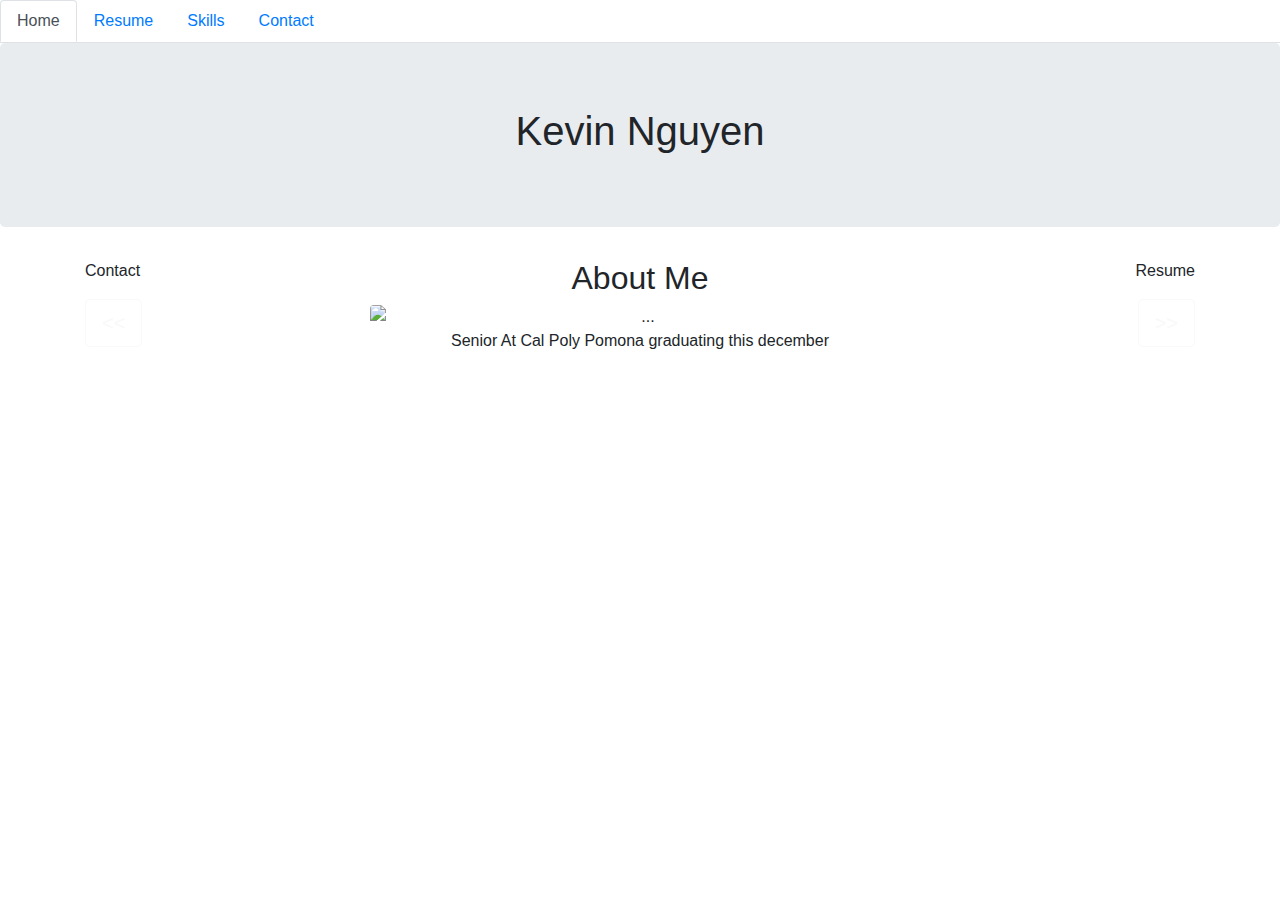
==== index.html @ 86f66101 "fixed broken contact link" ====
<!DOCTYPE html>
<html lang="en">
<head>
    <meta charset="UTF-8">
    <meta name="viewport" content="width=device-width, initial-scale=1.0">
    <meta http-equiv="X-UA-Compatible" content="ie=edge">
    <link rel="stylesheet" href="https://stackpath.bootstrapcdn.com/bootstrap/4.3.1/css/bootstrap.min.css" integrity="sha384-ggOyR0iXCbMQv3Xipma34MD+dH/1fQ784/j6cY/iJTQUOhcWr7x9JvoRxT2MZw1T" crossorigin="anonymous">
    <link rel ="stylesheet" href="styles.css">
	<title>Alexandra Hunter</title>
	<link rel="shortcut icon" href="img/corn.png" />
</head>
<body> <!--class="p-3 mb-2 bg-warning text-white"-->
    <nav class ="nav nav-tabs" id="nav">
        <a class="nav-link active" href="#" id="active">Home</a>
        <a class="nav-link" href="subpages/Resume.html" id="nonactive">Resume</a>
        <a class="nav-link" href="subpages/Skills.html" id="nonactive">Skills</a>
        <a class="nav-link" href="subpages/Contact.html" id="nonactive">Contact</a>

    </nav>
    <section class ="jumbotron" id="jumbo">
        <h1 align="center">Kevin Nguyen</h1>
        <!--<p>Lodrem ipsum dolor sit amet consectetur adipisicing elit. Ad repellat blanditiis provident quisquam mollitia animi ab, autem ullam maiores labore similique, voluptas magnam deleniti molestias perferendis vero quod illum cupiditate?</p>-->
    </section>
    <section class="container" id="ct">
	
        <div class="row">
            <div align="left" class="col">
			<p>Contact</p>
			<a class=" btn btn-outline-light btn-lg" href="subpages/Contact.html" role="button"><<</a>
            </div>
            <div align= "center" class="col-6">
				<h2 align="center">About Me</h2>
				<img  align="center" src="img/HeadShot.jpg" class="rounded mx-auto d-block" alt="..." id="me">
                <p align="center">Senior At Cal Poly Pomona graduating this december</p>
            </div>
            <div align="right" class="col">
			<p>Resume</p>
			<a  class=" btn btn-outline-light btn-lg" href="subpages/Resume.html" role="button">>></a>
            </div>
        </div>
    </section>

    <script src="https://code.jquery.com/jquery-3.3.1.slim.min.js" integrity="sha384-q8i/X+965DzO0rT7abK41JStQIAqVgRVzpbzo5smXKp4YfRvH+8abtTE1Pi6jizo" crossorigin="anonymous"></script>
<script src="https://cdnjs.cloudflare.com/ajax/libs/popper.js/1.14.7/umd/popper.min.js" integrity="sha384-UO2eT0CpHqdSJQ6hJty5KVphtPhzWj9WO1clHTMGa3JDZwrnQq4sF86dIHNDz0W1" crossorigin="anonymous"></script>
<script src="https://stackpath.bootstrapcdn.com/bootstrap/4.3.1/js/bootstrap.min.js" integrity="sha384-JjSmVgyd0p3pXB1rRibZUAYoIIy6OrQ6VrjIEaFf/nJGzIxFDsf4x0xIM+B07jRM" crossorigin="anonymous"></script>

	<!--<div class="footer">&copy; Kevin Nguyen 2019. All Rights Reserved.</div>-->
</body>
</html>
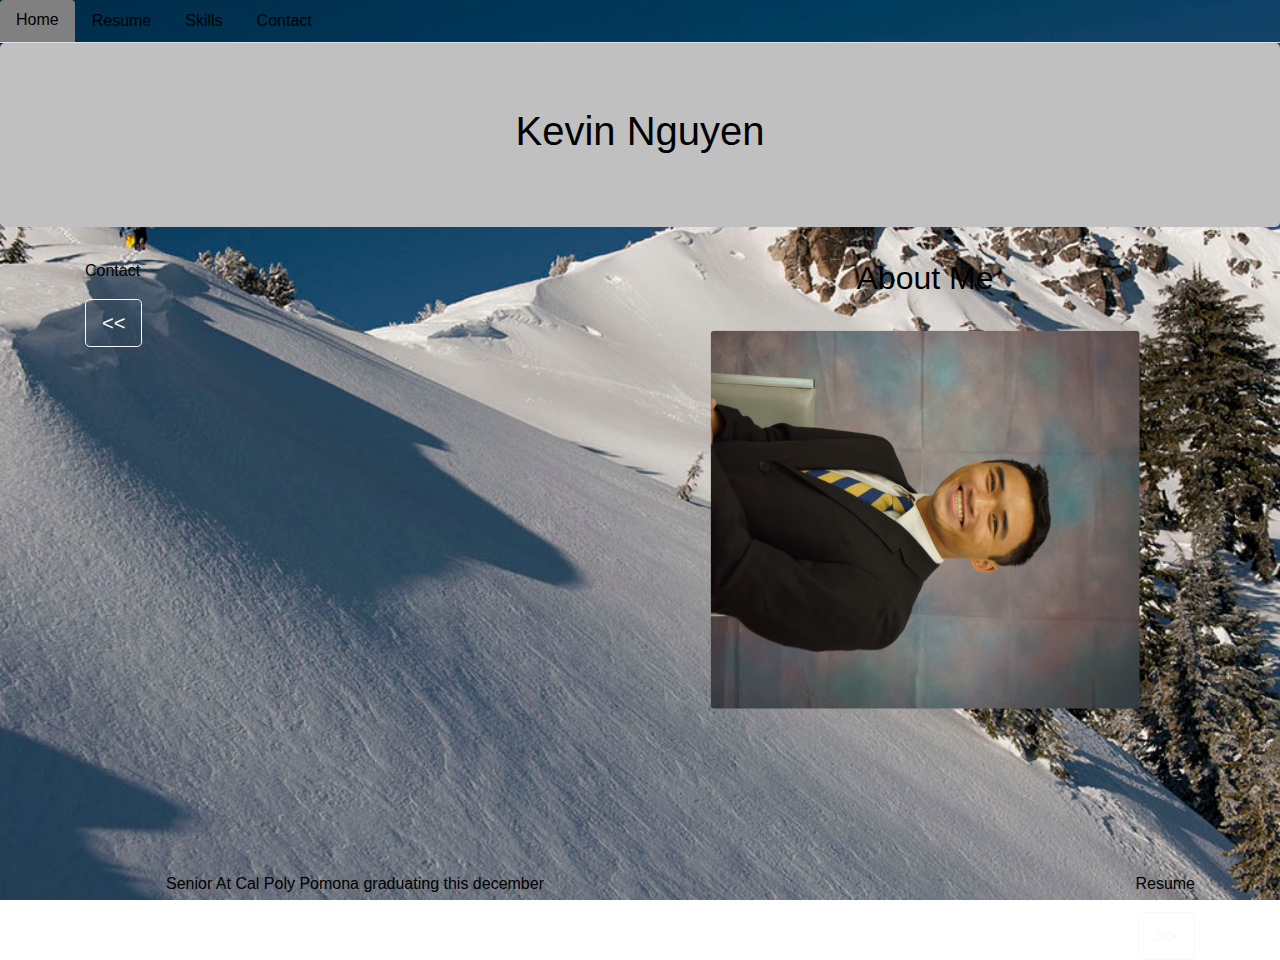
==== commit 866433b4: "changed added resume" ====
--- a/index.html
+++ b/index.html
@@ -6,7 +6,7 @@
     <meta http-equiv="X-UA-Compatible" content="ie=edge">
     <link rel="stylesheet" href="https://stackpath.bootstrapcdn.com/bootstrap/4.3.1/css/bootstrap.min.css" integrity="sha384-ggOyR0iXCbMQv3Xipma34MD+dH/1fQ784/j6cY/iJTQUOhcWr7x9JvoRxT2MZw1T" crossorigin="anonymous">
     <link rel ="stylesheet" href="styles.css">
-	<title>Alexandra Hunter</title>
+	<title>Kevin</title>
 	<link rel="shortcut icon" href="img/corn.png" />
 </head>
 <body> <!--class="p-3 mb-2 bg-warning text-white"-->
@@ -31,6 +31,8 @@
             <div align= "center" class="col-6">
 				<h2 align="center">About Me</h2>
 				<img  align="center" src="img/HeadShot.jpg" class="rounded mx-auto d-block" alt="..." id="me">
+            </div>
+            <div align= "center" class="col-6">
                 <p align="center">Senior At Cal Poly Pomona graduating this december</p>
             </div>
             <div align="right" class="col">
--- a/styles.css
+++ b/styles.css
@@ -0,0 +1,57 @@
+body{
+     
+	background: url("img/backgroundPic.jpg") no-repeat center center fixed;
+	 -webkit-background-size: cover;
+  -moz-background-size: cover;
+  background-size: cover;
+
+}
+
+#active{
+	color: black;
+	background-color: grey;
+	border: black;
+}
+#jumbo{
+	
+	color: black;
+	background-color: silver;
+	border: black;
+}
+
+
+#ct{
+	color: black;
+}
+#nonactive{
+	color:black;
+
+}
+#mail{
+	 height: 10%;
+  width: 10%;
+}
+#divxyz{
+	margin-bottom: 75px;
+}
+#resume{
+	height: 100%;
+  width: 75%;
+}
+#me{
+	height: 70%;
+  	width: 70%;
+  	transform: rotate(90deg);
+}
+/*
+div.footer {
+	/* position: absolute;
+	right: 0; bottom : 10; left : 0;
+	display: block; *//*
+	background-color: black;
+	color: grey;
+	padding: 10px;
+	text-align: center;
+	bottom: 0;
+	left: 0;
+}*/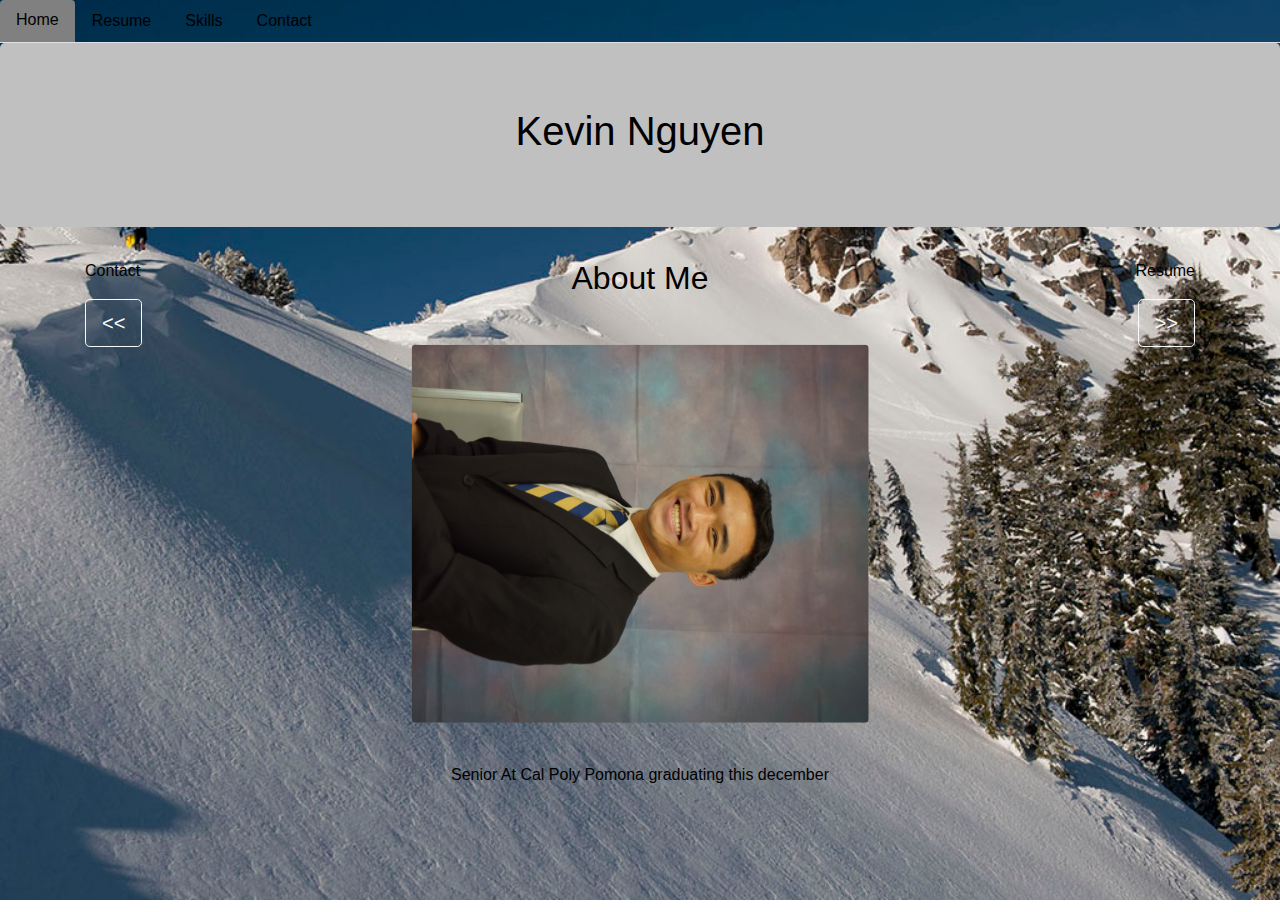
==== commit 42b0f3e4: "changed added resume" ====
--- a/index.html
+++ b/index.html
@@ -30,9 +30,10 @@
             </div>
             <div align= "center" class="col-6">
 				<h2 align="center">About Me</h2>
-				<img  align="center" src="img/HeadShot.jpg" class="rounded mx-auto d-block" alt="..." id="me">
-            </div>
-            <div align= "center" class="col-6">
+                <img  align="center" src="img/HeadShot.jpg" class="rounded mx-auto d-block" alt="..." id="me">
+                <div>
+                    
+                </div>
                 <p align="center">Senior At Cal Poly Pomona graduating this december</p>
             </div>
             <div align="right" class="col">
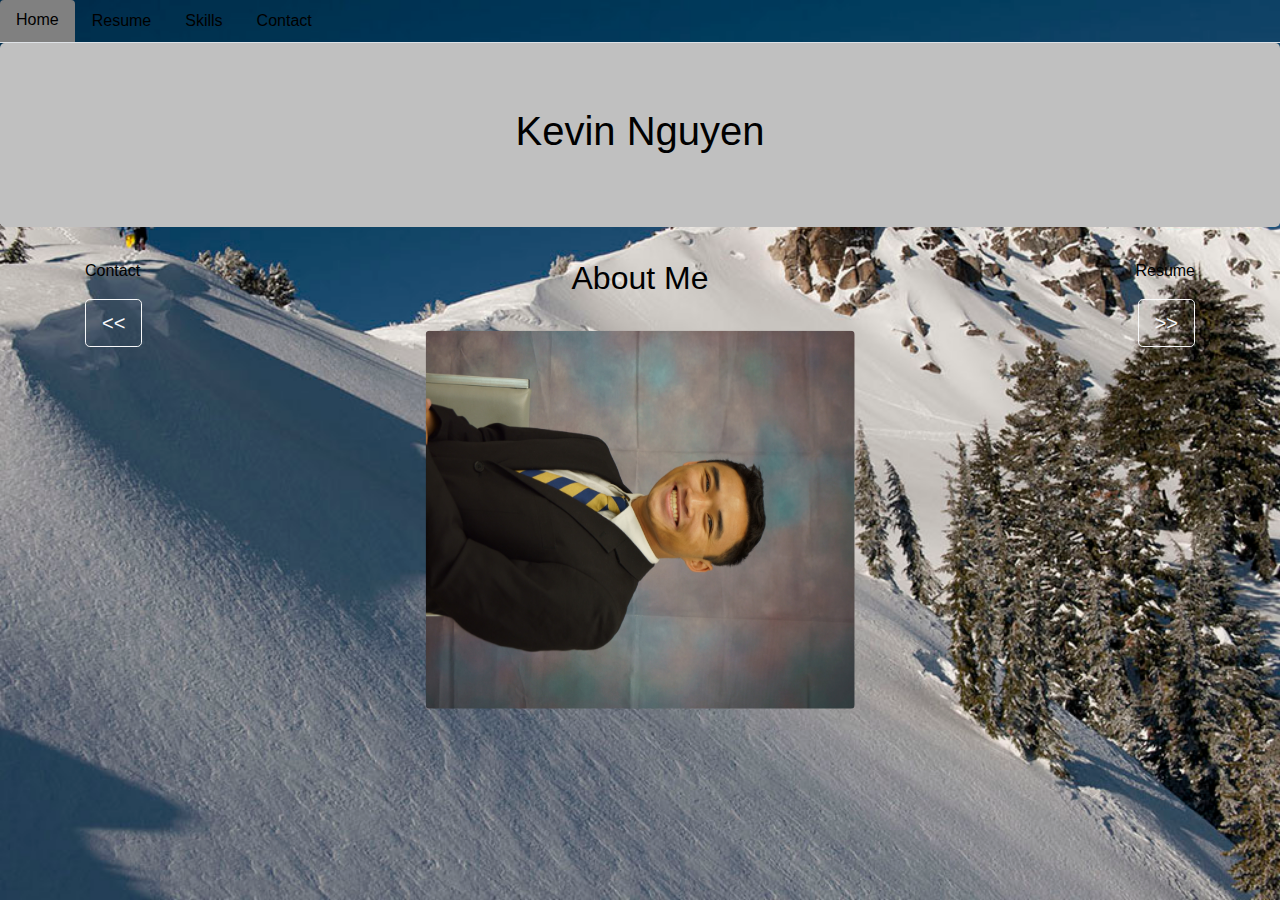
==== commit 07ffbc6e: "removed bio" ====
--- a/index.html
+++ b/index.html
@@ -32,9 +32,7 @@
 				<h2 align="center">About Me</h2>
                 <img  align="center" src="img/HeadShot.jpg" class="rounded mx-auto d-block" alt="..." id="me">
                 <div>
-                    
                 </div>
-                <p align="center">Senior At Cal Poly Pomona graduating this december</p>
             </div>
             <div align="right" class="col">
 			<p>Resume</p>
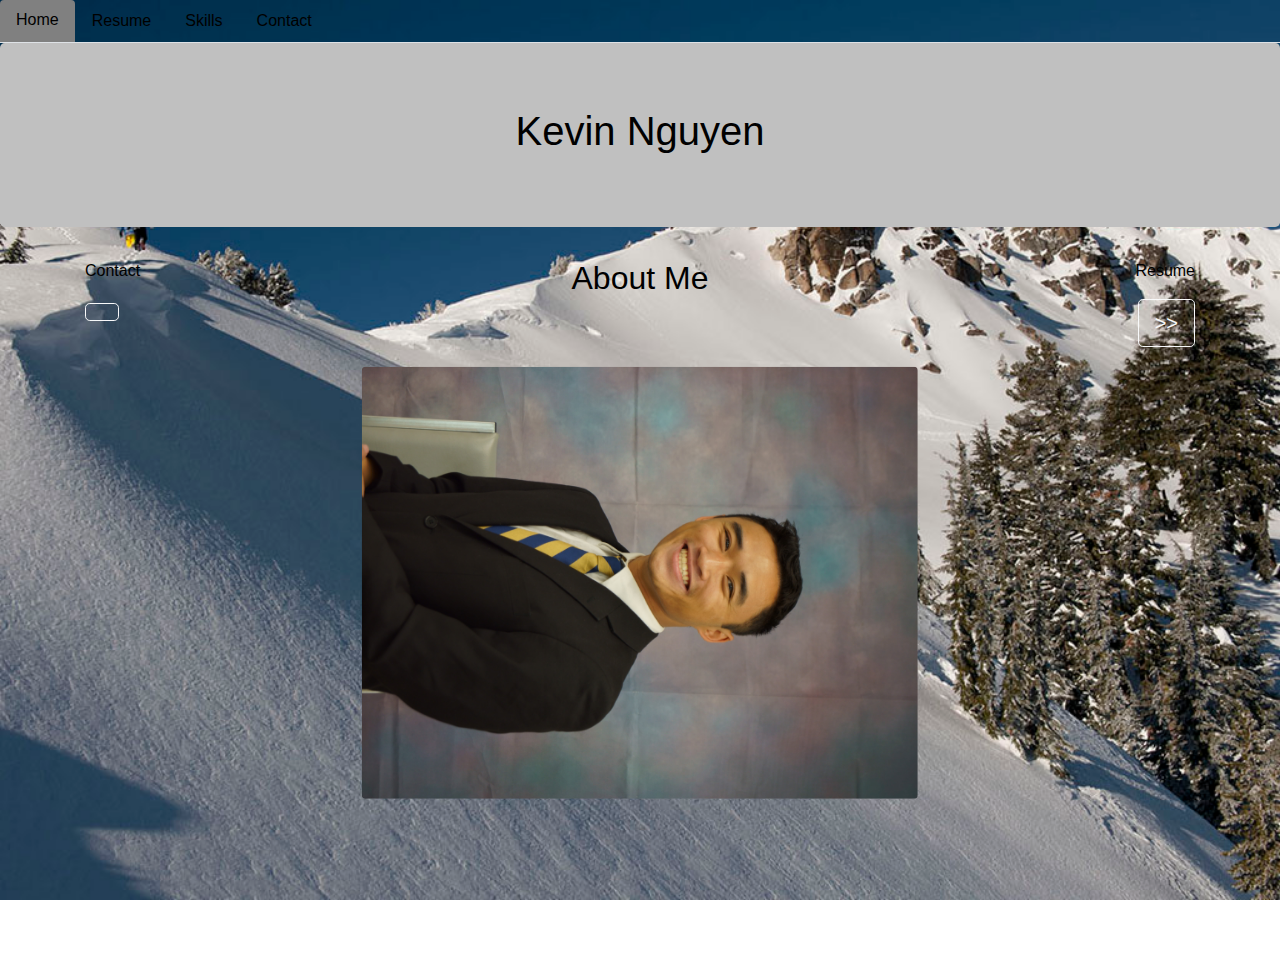
==== commit 92eb8438: "fixed arrows" ====
--- a/index.html
+++ b/index.html
@@ -26,7 +26,7 @@
         <div class="row">
             <div align="left" class="col">
 			<p>Contact</p>
-			<a class=" btn btn-outline-light btn-lg" href="subpages/Contact.html" role="button"><<</a>
+			<a class=" btn btn-outline-light btn-lg" href="subpages/Contact.html" role="button"></a>
             </div>
             <div align= "center" class="col-6">
 				<h2 align="center">About Me</h2>
--- a/styles.css
+++ b/styles.css
@@ -39,8 +39,8 @@
   width: 75%;
 }
 #me{
-	height: 70%;
-  	width: 70%;
+	height: 80%;
+  	width: 80%;
   	transform: rotate(90deg);
 }
 /*
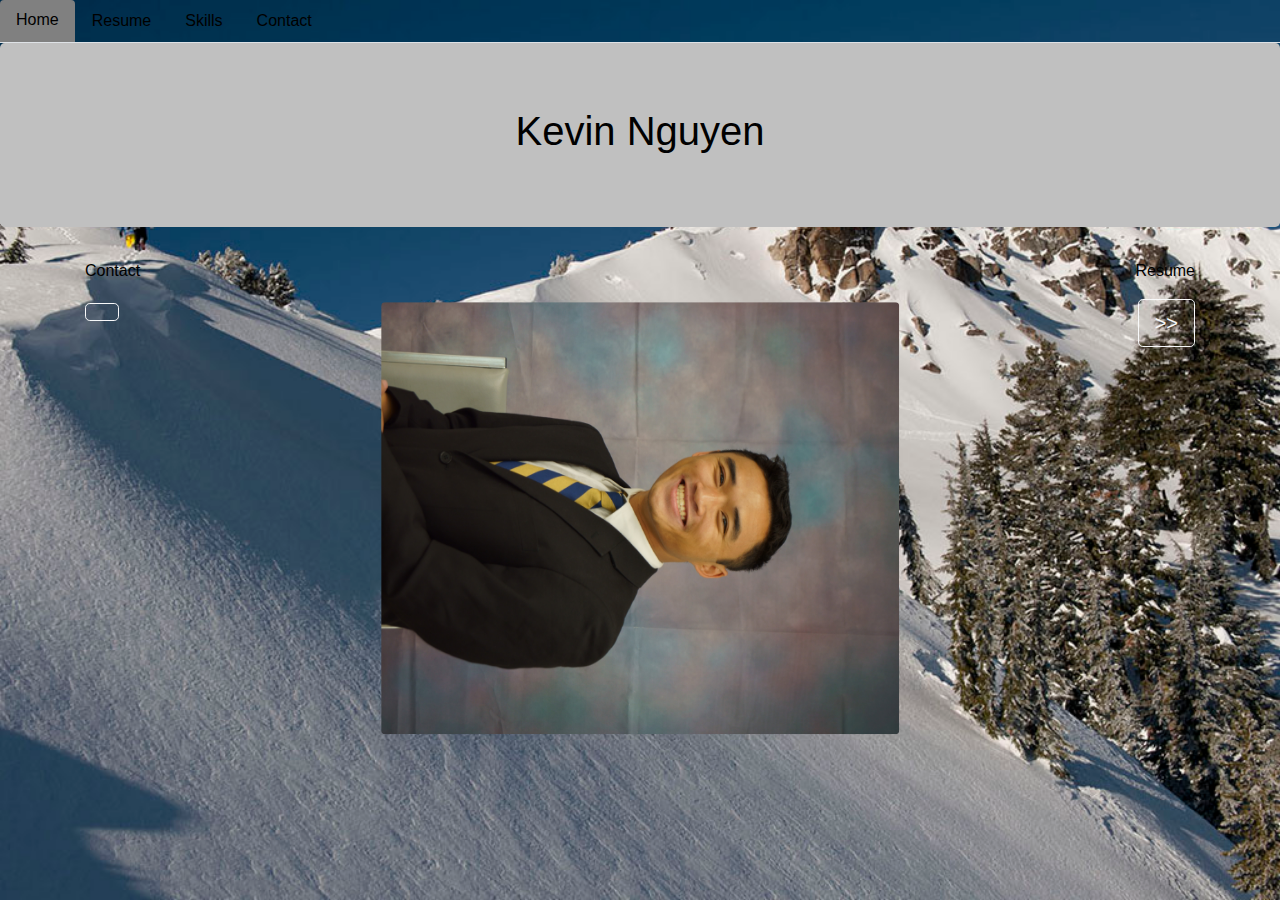
==== commit 4b83fd69: "removed about me" ====
--- a/index.html
+++ b/index.html
@@ -29,7 +29,6 @@
 			<a class=" btn btn-outline-light btn-lg" href="subpages/Contact.html" role="button"></a>
             </div>
             <div align= "center" class="col-6">
-				<h2 align="center">About Me</h2>
                 <img  align="center" src="img/HeadShot.jpg" class="rounded mx-auto d-block" alt="..." id="me">
                 <div>
                 </div>
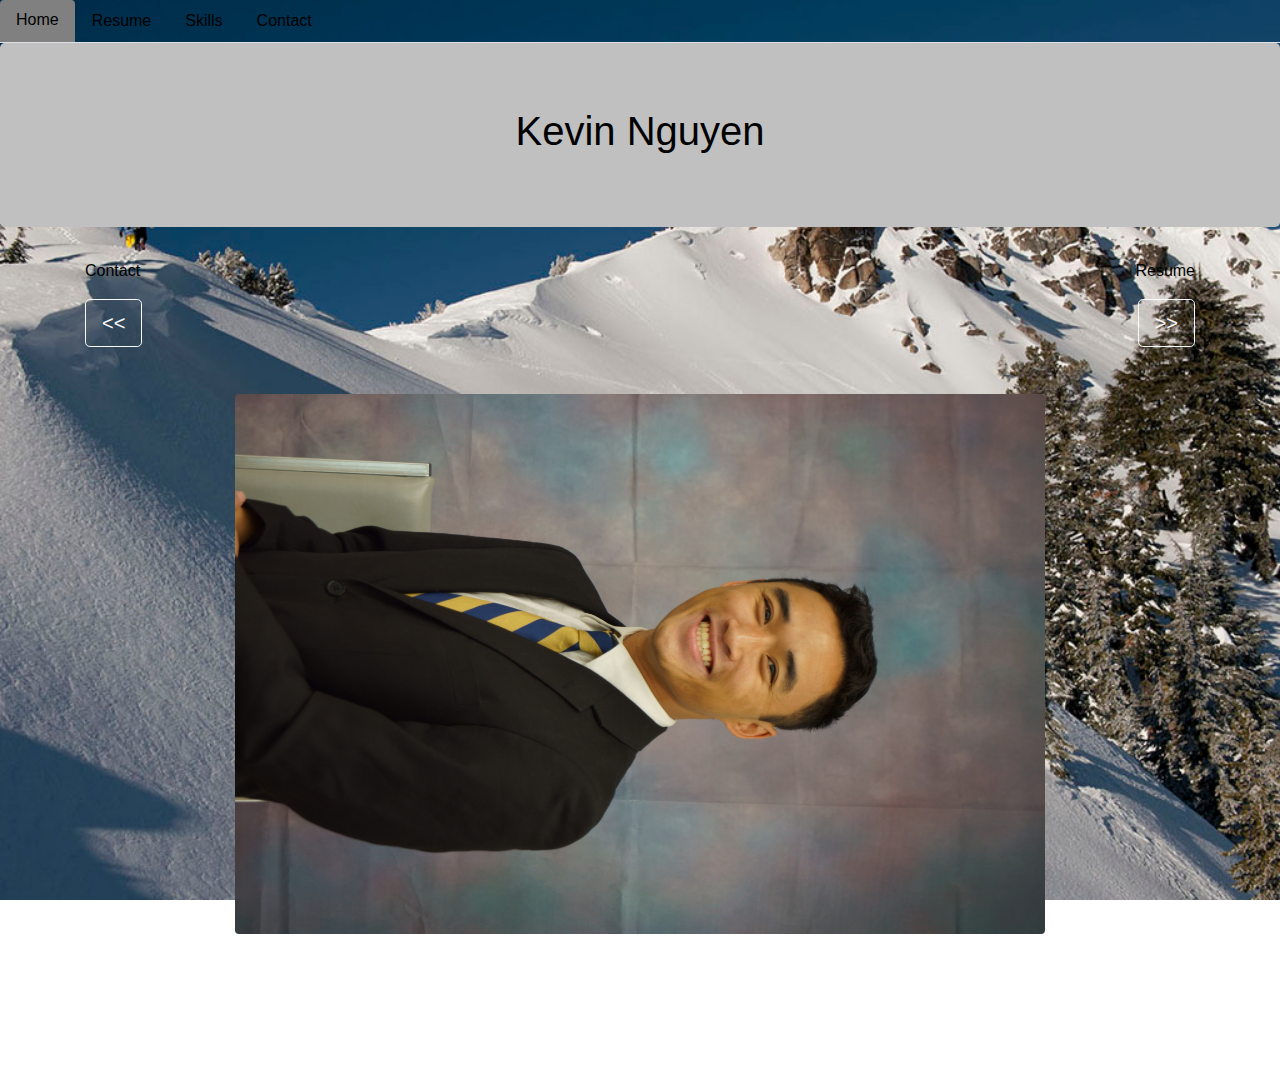
==== commit f76df892: "removed about me" ====
--- a/index.html
+++ b/index.html
@@ -25,8 +25,8 @@
 	
         <div class="row">
             <div align="left" class="col">
-			<p>Contact</p>
-			<a class=" btn btn-outline-light btn-lg" href="subpages/Contact.html" role="button"></a>
+            <p>Contact</p>
+            <a class=" btn btn-outline-light btn-lg" href="subpages/Contact.html" role="button"><<</a>
             </div>
             <div align= "center" class="col-6">
                 <img  align="center" src="img/HeadShot.jpg" class="rounded mx-auto d-block" alt="..." id="me">
--- a/styles.css
+++ b/styles.css
@@ -39,8 +39,8 @@
   width: 75%;
 }
 #me{
-	height: 80%;
-  	width: 80%;
+	height: 100%;
+  	width: 100%;
   	transform: rotate(90deg);
 }
 /*
